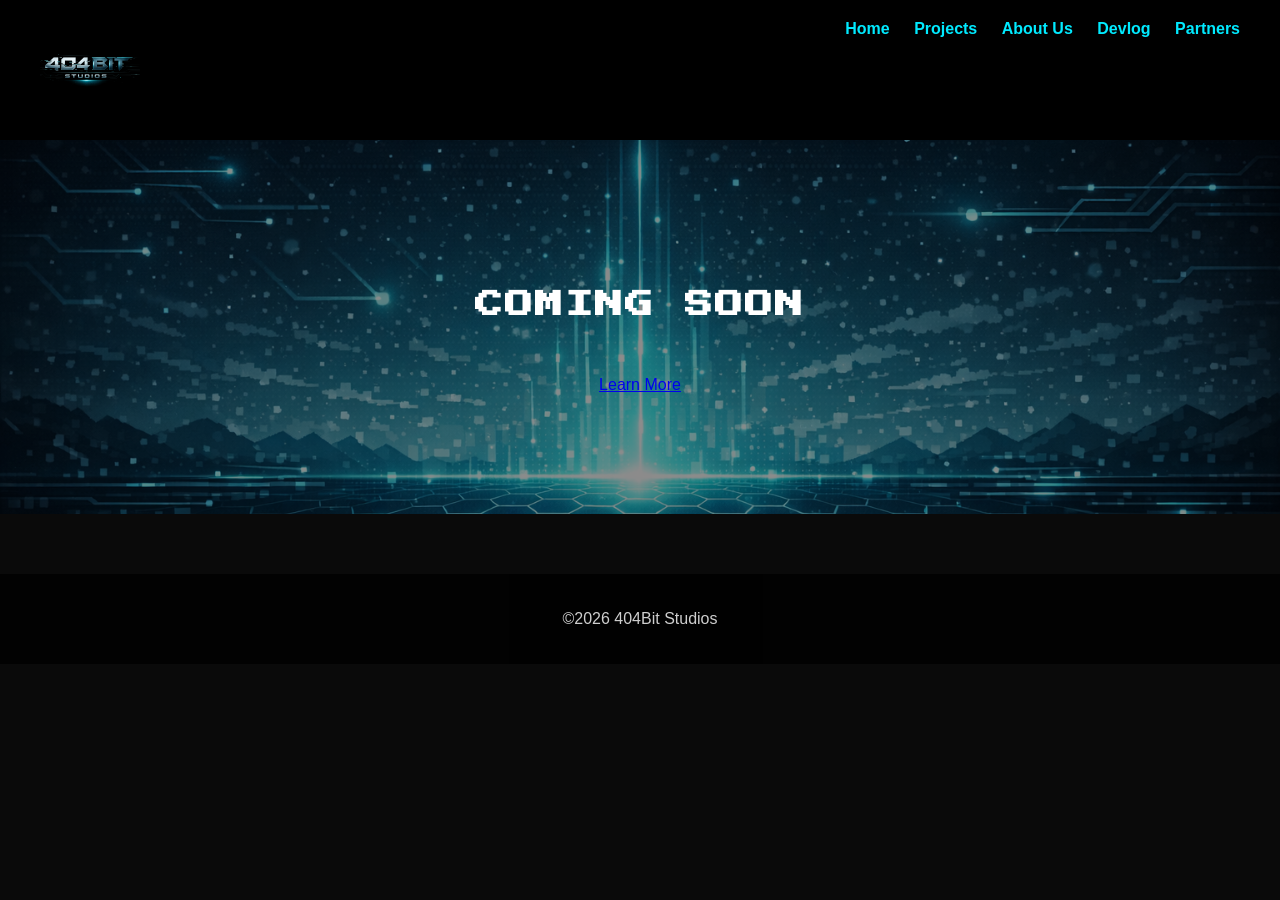
==== aboutus.html @ d3d4b41a "Add files via upload" ====
<!DOCTYPE html>
<html lang="en">
<head>
    <meta charset="UTF-8" />
    <meta name="viewport" content="width=device-width, initial-scale=1.0" />
    <title>404Bit Studios</title>
    <link rel="stylesheet" href="styles.css" />
    <link href="https://fonts.googleapis.com/css2?family=Press+Start+2P&display=swap" rel="stylesheet">

</head>

<body>

    <!--HEADER-->
    <header>
        <div class="logo">
            <img src="logo.png" alt="404Bit Studios Logo" />
        </div>
        <nav>
            <a href="index.html">Home</a>
            <a href="projects.html">Projects</a>
            <a href="aboutus.html">About Us</a>
            <a href="devlog.html">Devlog</a>
            <a href="partners.html">Partners</a>
        </nav>
    </header>
   <section class="hero">
       <h1>COMING SOON</h1>
       <p> </p>
       <a href="#">Learn More</a>
   </section>
   <footer>
       <p>©2026 404Bit Studios </p>
   </footer>
---- styles.css ----
body {
    font-family: Arial, sans-serif;
    background: #0a0a0a;
    margin: 0;
    color: #ffffff;
}

header {
    display: flex;
    justify-content: space-between;
    align-content: center;
    padding: 20px 40px;
    background: #000000;
    backdrop-filter: none;
    position: sticky;
    top: 0;
}

    header .logo {
        font-size: 22px;
        font-weight: bold;
        letter-spacing: 1px;
    }

    header nav a {
        color: #00eaff;
        text-decoration: none;
        margin-left: 20px;
        font-weight: bold;
    }

.logo img {
    height: 100px;
    width: auto;
    display: block;
}

.hero {
    position: relative;
    text-align: center;
    padding: 120px 20px;
    background: url('sitebackground.png') no-repeat center center/cover;
}

    .hero::before {
        content: '';
        position: absolute;
        inset: 0;
        background: rgba(0, 0, 0, 0.45);
        z-index: 1;
    }

    .hero > * {
        position: relative;
        z-index: 1;
    }

    .hero h1 {
        font-family: 'Press Start 2P', cursive;
        font-size: 28px;
        line-height: 1.6;
        letter-spacing: 2px;
    }

    .hero p {
        font-size: 48px;
        opacity: 0.8;
    }

.btn {
    display: inline-block;
    padding: 12px 28px;
    border: 2px solid #00eaff; /* cyan border */
    color: #00eaff; /* cyan text */
    background: transparent; /* transparent background */
    text-decoration: none;
    font-weight: bold;
    border-radius: 6px;
    margin-top: 25px;
    transition: 0.3s ease;
    font-family: 'Press Start 2P', cursive;
}

    .btn:hover {
        background: #00eaff; /* cyan fill */
        color: #000; /* black text */
    }


.cta {
    display: inline-block;
    padding: 12px 28px;
    background: #000000;
    color: #000;
    text-decoration: none;
    font-weight: bold;
    border-radius: 6px;
    margin-top: 25px;
}

.mission {
    padding: 80px 20px;
    text-align: center;
    background: #000;
}

    .mission h2 {
        font-family: 'Press Start 2P', cursive;
        font-size: 32px;
        margin-bottom: 10px;
    }

    .mission p {
        font-size: 18px;
        opacity: 0.8;
    }

.partners {
    text-align: center;
    padding: 80px 20px;
    background: #000;
}

.partners {
    padding: 60px 20px;
    background: #000;
    text-align: center;
}

    .partners h2 {
        font-family: 'Press Start 2P', cursive;
        font-size: 24px;
        margin-bottom: 40px;
        color: #00eaff;
    }

/* Side-by-side layout */
.partner-row {
    display: flex;
    align-items: center;
    justify-content: center;
    gap: 40px;
    max-width: 900px;
    margin: 0 auto;
    text-align: left;
}

/* Logo on the left */
.partner-logo {
    width: 80px; /* adjust size */
    flex-shrink: 0;
}

/* Text on the right */
.partner-info h3 {
    font-family: 'Press Start 2P', cursive;
    font-size: 16px;
    margin-bottom: 10px;
    color: #00eaff;
}

.partner-info p {
    font-size: 14px;
    margin-bottom: 15px;
    color: #ccc;
}

/* Button */
.partner-btn {
    display: inline-block;
    padding: 10px 20px;
    background: #00eaff;
    color: #000;
    text-decoration: none;
    font-family: 'Press Start 2P', cursive;
    border-radius: 6px;
}

footer {
    text-align: center;
    padding: 20px;
    background: #000000;
    margin-top: 60px;
    opacity: 0.8;
}

.projects-hero {
    text-align: center;
    padding: 100px 20px;
    background: url('sitebackground.png') no-repeat center center/cover;
}

    .projects-hero h1 {
        font-family: 'Press Start 2P', cursive;
        font-size: 28px;
        color: #00eaff;
    }

    .projects-hero p {
        font-size: 18px;
        opacity: 0.8;
    }

.projects-list {
    display: grid;
    max-width: 1000px;
    margin: 60px auto;
    gap: 40px;
    padding: 0 20px;
}

.project-card {
    background: #0a0a0a;
    padding: 30px;
    border-radius: 10px;
    border: 2px solid #00eaff;
    box-shadow: 0 0 12px #00eaff23;
}

.project-card h2 {
    font-family: 'Press Start 2P', cursive;
    font-size: 20px;
    color: #00eaff;
    margin-bottom: 15px;
}

.project-card p {
    color: #ccc;
    margin-bottom: 20px;
}

.project-btn {
    display: inline-block;
    padding: 10px 20px;
    border: 2px solid #00eaff;
    color: #00eaff;
    text-decoration: none;
    border-radius: 6px;
    transition: 0.3s;
    font-family: 'Press Start 2P', cursive;
}

    .project-btn:hover {
        background: #00eaff;
        color: #000;
    }
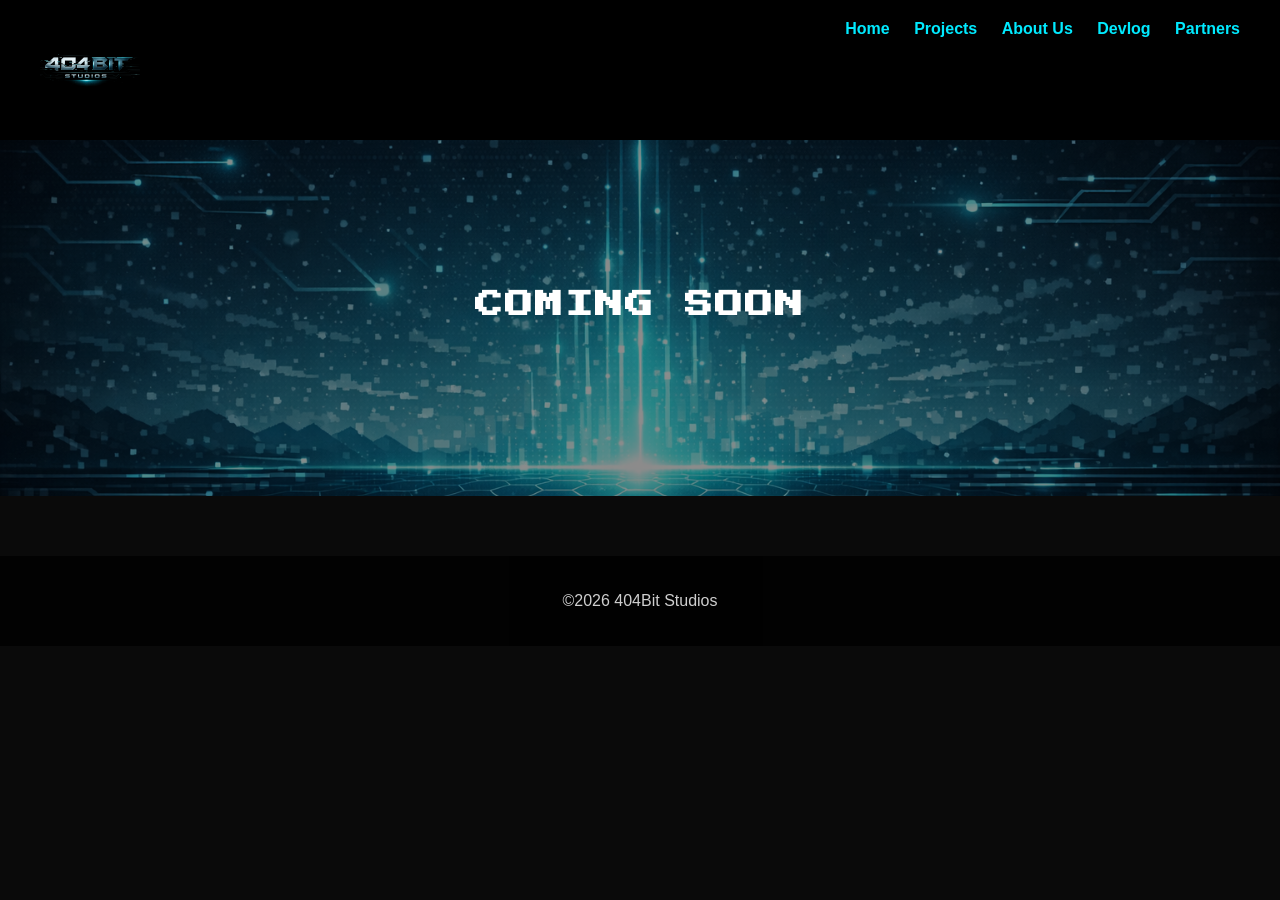
==== commit 3e0ada96: "Fix HTML structure and add missing footer tag" ====
--- a/aboutus.html
+++ b/aboutus.html
@@ -27,8 +27,8 @@
    <section class="hero">
        <h1>COMING SOON</h1>
        <p> </p>
-       <a href="#">Learn More</a>
+       <a> </a>
    </section>
    <footer>
        <p>©2026 404Bit Studios </p>
-   </footer>+   </footer>
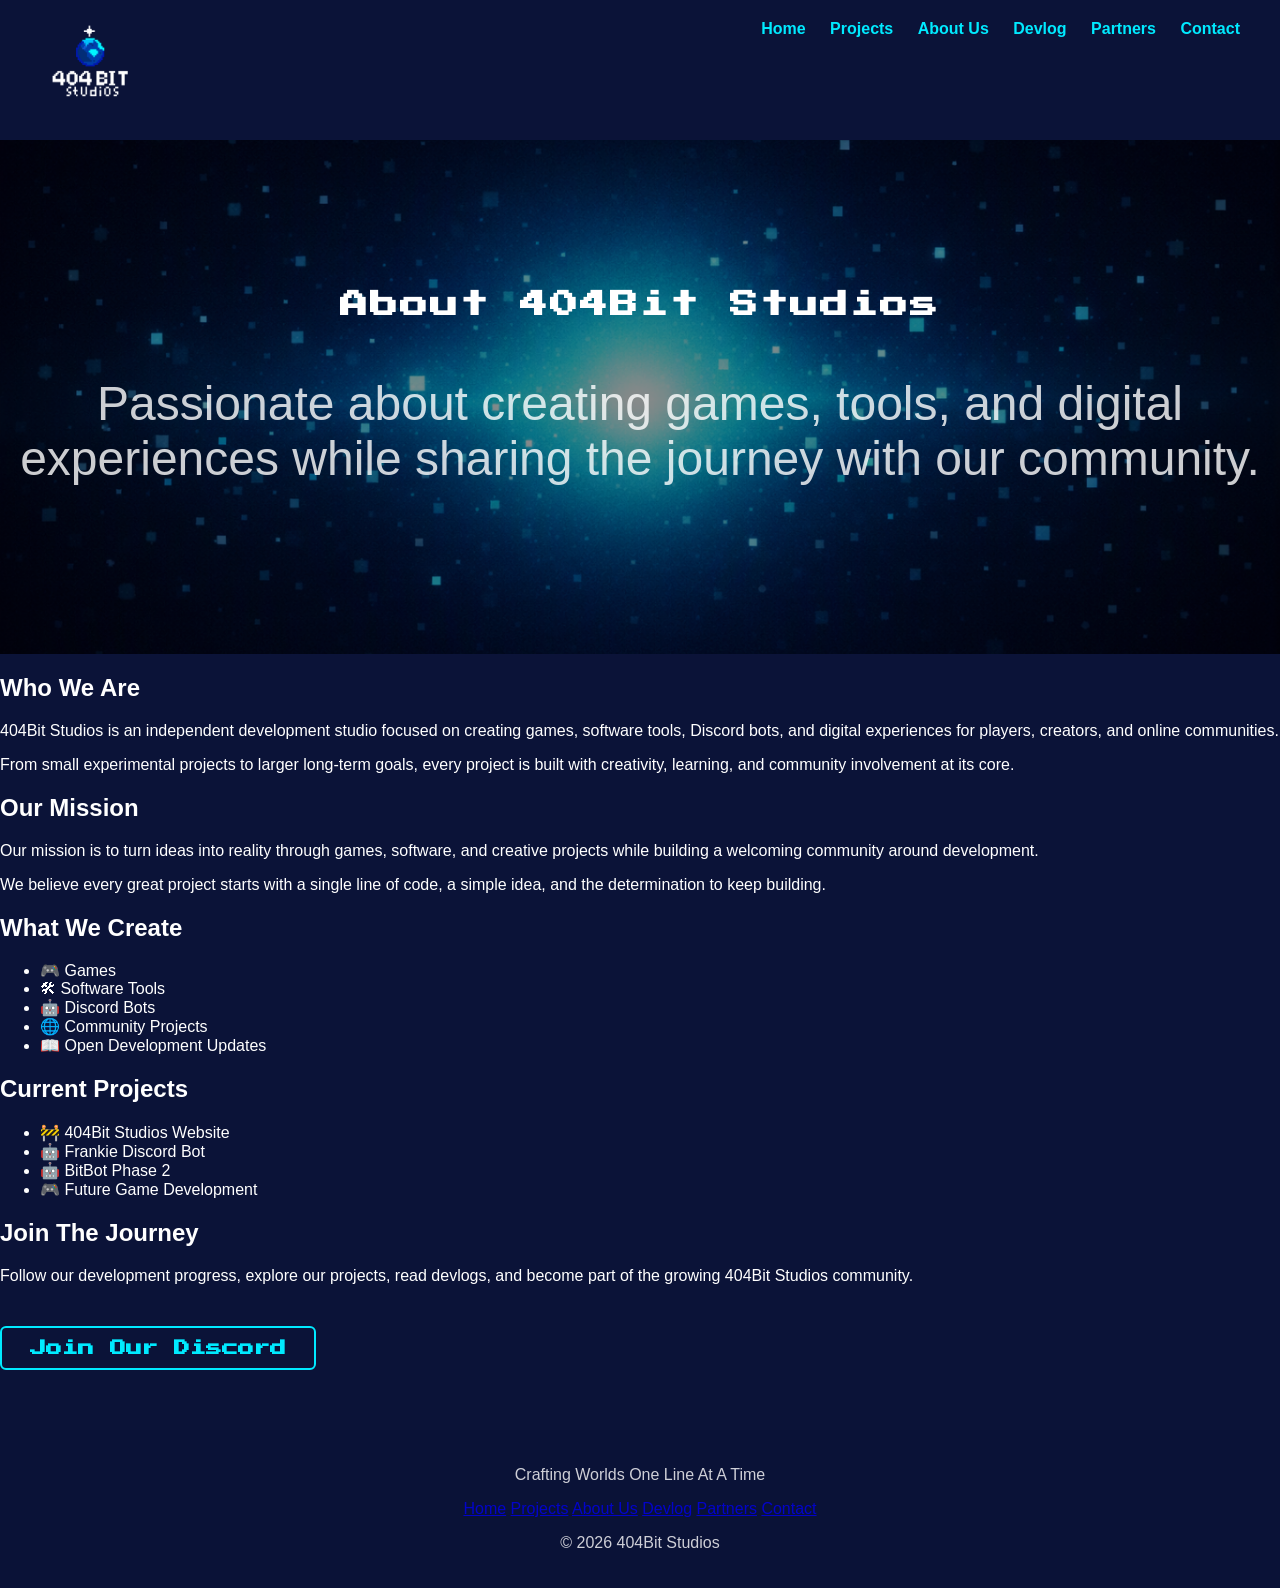
==== commit a1446527: "Revamp About Us page with detailed sections Updated the About Us page to include detailed informatio" ====
--- a/aboutus.html
+++ b/aboutus.html
@@ -1,34 +1,167 @@
 <!DOCTYPE html>
 <html lang="en">
+
 <head>
-    <meta charset="UTF-8" />
-    <meta name="viewport" content="width=device-width, initial-scale=1.0" />
-    <title>404Bit Studios</title>
-    <link rel="stylesheet" href="styles.css" />
+    <meta charset="UTF-8">
+    <meta name="viewport" content="width=device-width, initial-scale=1.0">
+    <title>About Us | 404Bit Studios</title>
+
+    <link rel="stylesheet" href="styles.css">
     <link href="https://fonts.googleapis.com/css2?family=Press+Start+2P&display=swap" rel="stylesheet">
-
+    <link rel="icon" type="image/png" href="favicon.png">
 </head>
 
 <body>
 
-    <!--HEADER-->
+    <!-- HEADER -->
     <header>
         <div class="logo">
-            <img src="logo.png" alt="404Bit Studios Logo" />
+            <img src="logo.png" alt="404Bit Studios Logo">
         </div>
+
         <nav>
             <a href="index.html">Home</a>
             <a href="projects.html">Projects</a>
             <a href="aboutus.html">About Us</a>
             <a href="devlog.html">Devlog</a>
             <a href="partners.html">Partners</a>
+            <a href="contact.html">Contact</a>
         </nav>
     </header>
-   <section class="hero">
-       <h1>COMING SOON</h1>
-       <p> </p>
-       <a> </a>
-   </section>
-   <footer>
-       <p>©2026 404Bit Studios </p>
-   </footer>
+
+    <!-- HERO -->
+    <section class="hero">
+        <h1>About 404Bit Studios</h1>
+
+        <p>
+            Passionate about creating games, tools, and digital experiences
+            while sharing the journey with our community.
+        </p>
+    </section>
+
+    <!-- WHO WE ARE -->
+    <section class="about-section">
+
+        <div class="about-card">
+
+            <h2>Who We Are</h2>
+
+            <p>
+                404Bit Studios is an independent development studio focused on
+                creating games, software tools, Discord bots, and digital
+                experiences for players, creators, and online communities.
+            </p>
+
+            <p>
+                From small experimental projects to larger long-term goals,
+                every project is built with creativity, learning, and community
+                involvement at its core.
+            </p>
+
+        </div>
+
+    </section>
+
+    <!-- OUR MISSION -->
+    <section class="about-section">
+
+        <div class="about-card">
+
+            <h2>Our Mission</h2>
+
+            <p>
+                Our mission is to turn ideas into reality through games,
+                software, and creative projects while building a welcoming
+                community around development.
+            </p>
+
+            <p>
+                We believe every great project starts with a single line of
+                code, a simple idea, and the determination to keep building.
+            </p>
+
+        </div>
+
+    </section>
+
+    <!-- WHAT WE CREATE -->
+    <section class="about-section">
+
+        <div class="about-card">
+
+            <h2>What We Create</h2>
+
+            <ul>
+                <li>🎮 Games</li>
+                <li>🛠 Software Tools</li>
+                <li>🤖 Discord Bots</li>
+                <li>🌐 Community Projects</li>
+                <li>📖 Open Development Updates</li>
+            </ul>
+
+        </div>
+
+    </section>
+
+    <!-- CURRENT PROJECTS -->
+    <section class="about-section">
+
+        <div class="about-card">
+
+            <h2>Current Projects</h2>
+
+            <ul>
+                <li>🚧 404Bit Studios Website</li>
+                <li>🤖 Frankie Discord Bot</li>
+                <li>🤖 BitBot Phase 2</li>
+                <li>🎮 Future Game Development</li>
+            </ul>
+
+        </div>
+
+    </section>
+
+    <!-- COMMUNITY -->
+    <section class="about-section">
+
+        <div class="about-card">
+
+            <h2>Join The Journey</h2>
+
+            <p>
+                Follow our development progress, explore our projects,
+                read devlogs, and become part of the growing 404Bit Studios
+                community.
+            </p>
+
+            <a href="https://discord.gg/PRMEaa5HGv"
+               target="_blank"
+               class="btn">
+                Join Our Discord
+            </a>
+
+        </div>
+
+    </section>
+
+    <!-- FOOTER -->
+    <footer>
+
+        <p>Crafting Worlds One Line At A Time</p>
+
+        <div class="footer-links">
+            <a href="index.html">Home</a>
+            <a href="projects.html">Projects</a>
+            <a href="aboutus.html">About Us</a>
+            <a href="devlog.html">Devlog</a>
+            <a href="partners.html">Partners</a>
+            <a href="contact.html">Contact</a>
+        </div>
+
+        <p>© 2026 404Bit Studios</p>
+
+    </footer>
+
+</body>
+
+</html>
--- a/styles.css
+++ b/styles.css
@@ -1,8 +1,23 @@
+:root {
+    --bg-main: #0B1338;
+    --bg-secondary: #0B1338;
+    --bg-header: #0B1338;
+
+    --accent-cyan: #00eaff;
+
+    --text-main: #ffffff;
+    --text-secondary: #b3b3c9;
+}
+
+
+
+
+
 body {
     font-family: Arial, sans-serif;
-    background: #0a0a0a;
+    background: var(--bg-main);
     margin: 0;
-    color: #ffffff;
+    color: var(--text-main);
 }
 
 header {
@@ -10,24 +25,23 @@
     justify-content: space-between;
     align-content: center;
     padding: 20px 40px;
-    background: #000000;
-    backdrop-filter: none;
+    background: var(--bg-header);
     position: sticky;
     top: 0;
 }
 
-    header .logo {
-        font-size: 22px;
-        font-weight: bold;
-        letter-spacing: 1px;
-    }
+header .logo {
+    font-size: 22px;
+    font-weight: bold;
+    letter-spacing: 1px;
+}
 
-    header nav a {
-        color: #00eaff;
-        text-decoration: none;
-        margin-left: 20px;
-        font-weight: bold;
-    }
+header nav a {
+    color: var(--accent-cyan);
+    text-decoration: none;
+    margin-left: 20px;
+    font-weight: bold;
+}
 
 .logo img {
     height: 100px;
@@ -42,37 +56,37 @@
     background: url('sitebackground.png') no-repeat center center/cover;
 }
 
-    .hero::before {
-        content: '';
-        position: absolute;
-        inset: 0;
-        background: rgba(0, 0, 0, 0.45);
-        z-index: 1;
-    }
+.hero::before {
+    content: '';
+    position: absolute;
+    inset: 0;
+    background: rgba(0, 0, 0, 0.45);
+    z-index: 1;
+}
 
-    .hero > * {
-        position: relative;
-        z-index: 1;
-    }
+.hero > * {
+    position: relative;
+    z-index: 1;
+}
 
-    .hero h1 {
-        font-family: 'Press Start 2P', cursive;
-        font-size: 28px;
-        line-height: 1.6;
-        letter-spacing: 2px;
-    }
+.hero h1 {
+    font-family: 'Press Start 2P', cursive;
+    font-size: 28px;
+    line-height: 1.6;
+    letter-spacing: 2px;
+}
 
-    .hero p {
-        font-size: 48px;
-        opacity: 0.8;
-    }
+.hero p {
+    font-size: 48px;
+    opacity: 0.8;
+}
 
 .btn {
     display: inline-block;
     padding: 12px 28px;
-    border: 2px solid #00eaff; /* cyan border */
-    color: #00eaff; /* cyan text */
-    background: transparent; /* transparent background */
+    border: 2px solid var(--accent-cyan);
+    color: var(--accent-cyan);
+    background: transparent;
     text-decoration: none;
     font-weight: bold;
     border-radius: 6px;
@@ -81,166 +95,65 @@
     font-family: 'Press Start 2P', cursive;
 }
 
-    .btn:hover {
-        background: #00eaff; /* cyan fill */
-        color: #000; /* black text */
-    }
-
-
-.cta {
-    display: inline-block;
-    padding: 12px 28px;
-    background: #000000;
+.btn:hover {
+    background: var(--accent-cyan);
     color: #000;
-    text-decoration: none;
-    font-weight: bold;
-    border-radius: 6px;
-    margin-top: 25px;
 }
 
 .mission {
     padding: 80px 20px;
     text-align: center;
-    background: #000;
+    background: var(--bg-main);
 }
 
-    .mission h2 {
-        font-family: 'Press Start 2P', cursive;
-        font-size: 32px;
-        margin-bottom: 10px;
-    }
-
-    .mission p {
-        font-size: 18px;
-        opacity: 0.8;
-    }
-
-.partners {
-    text-align: center;
-    padding: 80px 20px;
-    background: #000;
+.mission h2 {
+    font-family: 'Press Start 2P', cursive;
+    font-size: 32px;
+    margin-bottom: 10px;
 }
 
-.partners {
-    padding: 60px 20px;
-    background: #000;
-    text-align: center;
+.mission p {
+    font-size: 18px;
+    opacity: 0.8;
 }
 
-    .partners h2 {
-        font-family: 'Press Start 2P', cursive;
-        font-size: 24px;
-        margin-bottom: 40px;
-        color: #00eaff;
-    }
-
-/* Side-by-side layout */
-.partner-row {
-    display: flex;
-    align-items: center;
-    justify-content: center;
-    gap: 40px;
-    max-width: 900px;
-    margin: 0 auto;
-    text-align: left;
+.project-card,
+.partners-card,
+.tools-card,
+.discord-card {
+    background: var(--bg-secondary);
+    padding: 30px;
+    border-radius: 10px;
+    border: 2px solid var(--accent-cyan);
+    box-shadow: 0 0 12px #00eaff23;
 }
 
-/* Logo on the left */
-.partner-logo {
-    width: 80px; /* adjust size */
-    flex-shrink: 0;
+.project-card h2,
+.partners-card h2,
+.tools-card h2,
+.discord-card h2 {
+    font-family: 'Press Start 2P', cursive;
+    font-size: 20px;
+    color: var(--accent-cyan);
+    margin-bottom: 15px;
 }
 
-/* Text on the right */
-.partner-info h3 {
-    font-family: 'Press Start 2P', cursive;
-    font-size: 16px;
-    margin-bottom: 10px;
-    color: #00eaff;
+.project-card p,
+.partners-card p,
+.tools-card p {
+    color: var(--text-secondary);
+    margin-bottom: 20px;
 }
 
-.partner-info p {
-    font-size: 14px;
-    margin-bottom: 15px;
-    color: #ccc;
-}
-
-/* Button */
-.partner-btn {
-    display: inline-block;
-    padding: 10px 20px;
-    background: #00eaff;
-    color: #000;
-    text-decoration: none;
-    font-family: 'Press Start 2P', cursive;
-    border-radius: 6px;
+.discord-card p {
+    color: var(--text-main);
 }
 
 footer {
     text-align: center;
     padding: 20px;
-    background: #000000;
+    background: var(--bg-header);
     margin-top: 60px;
     opacity: 0.8;
 }
 
-.projects-hero {
-    text-align: center;
-    padding: 100px 20px;
-    background: url('sitebackground.png') no-repeat center center/cover;
-}
-
-    .projects-hero h1 {
-        font-family: 'Press Start 2P', cursive;
-        font-size: 28px;
-        color: #00eaff;
-    }
-
-    .projects-hero p {
-        font-size: 18px;
-        opacity: 0.8;
-    }
-
-.projects-list {
-    display: grid;
-    max-width: 1000px;
-    margin: 60px auto;
-    gap: 40px;
-    padding: 0 20px;
-}
-
-.project-card {
-    background: #0a0a0a;
-    padding: 30px;
-    border-radius: 10px;
-    border: 2px solid #00eaff;
-    box-shadow: 0 0 12px #00eaff23;
-}
-
-.project-card h2 {
-    font-family: 'Press Start 2P', cursive;
-    font-size: 20px;
-    color: #00eaff;
-    margin-bottom: 15px;
-}
-
-.project-card p {
-    color: #ccc;
-    margin-bottom: 20px;
-}
-
-.project-btn {
-    display: inline-block;
-    padding: 10px 20px;
-    border: 2px solid #00eaff;
-    color: #00eaff;
-    text-decoration: none;
-    border-radius: 6px;
-    transition: 0.3s;
-    font-family: 'Press Start 2P', cursive;
-}
-
-    .project-btn:hover {
-        background: #00eaff;
-        color: #000;
-    }
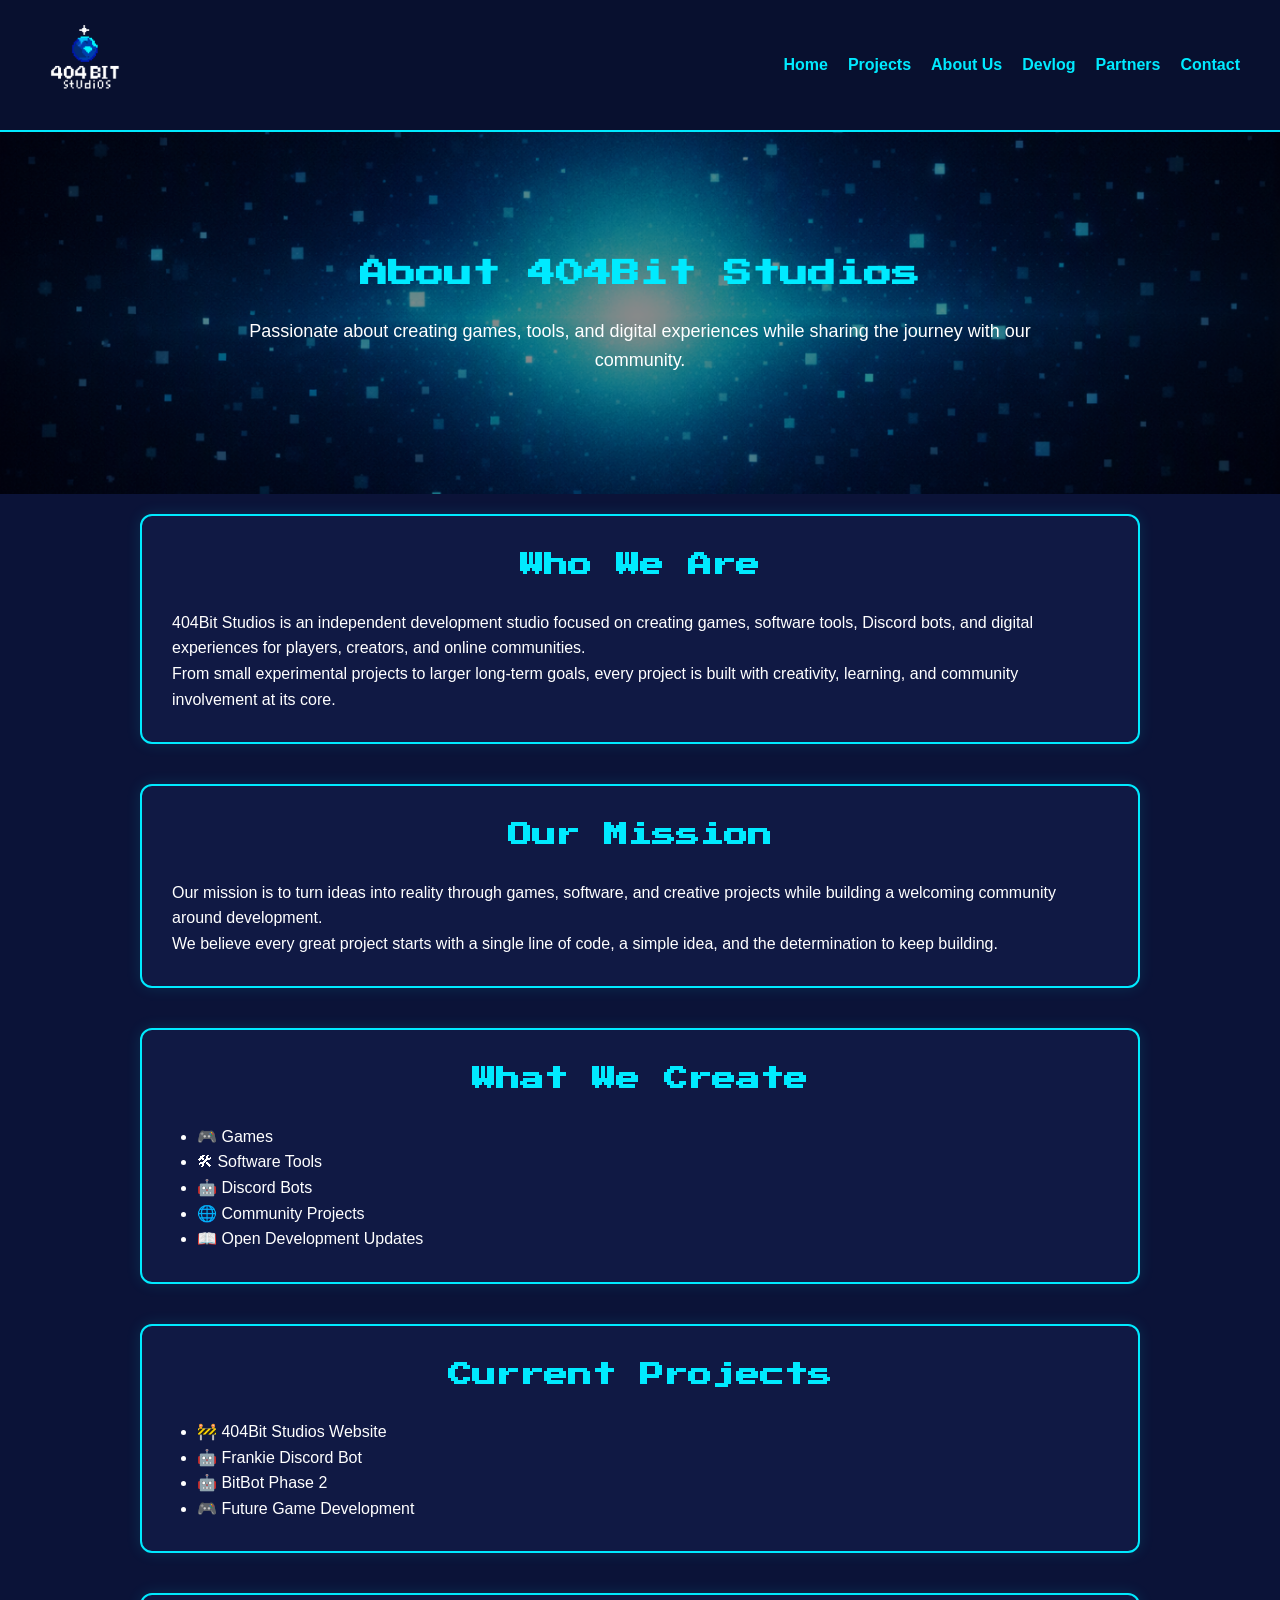
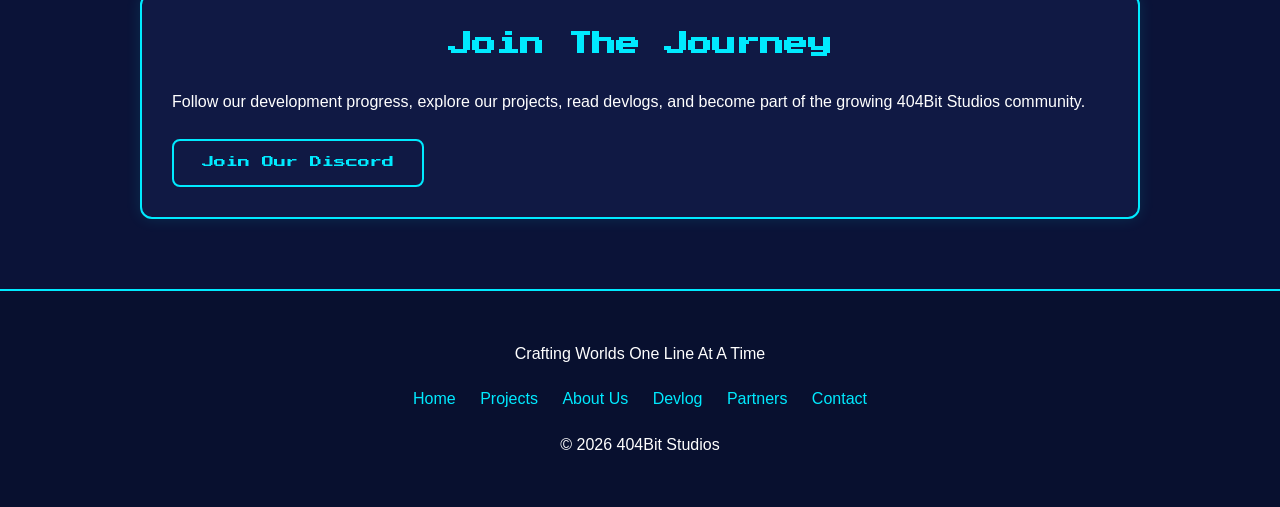
==== commit 72cf6786: "Fix HTML formatting issues in aboutus.html" ====
--- a/aboutus.html
+++ b/aboutus.html
@@ -20,7 +20,7 @@
         </div>
 
         <nav>
-            <a href="index.html">Home</a>
+            <a href="/">Home</a>
             <a href="projects.html">Projects</a>
             <a href="aboutus.html">About Us</a>
             <a href="devlog.html">Devlog</a>
--- a/styles.css
+++ b/styles.css
@@ -1,159 +1,501 @@
 :root {
     --bg-main: #0B1338;
-    --bg-secondary: #0B1338;
-    --bg-header: #0B1338;
+    --bg-secondary: #101944;
+    --bg-header: #08102f;
 
     --accent-cyan: #00eaff;
 
     --text-main: #ffffff;
     --text-secondary: #b3b3c9;
-}
-
-
-
-
+    --accent-cyan: #00eaff;
+    --accent-purple: #8B5CF6;
+    
+}
+
+/* ========================= */
+/* GLOBAL */
+/* ========================= */
+
+* {
+    margin: 0;
+    padding: 0;
+    box-sizing: border-box;
+}
 
 body {
     font-family: Arial, sans-serif;
     background: var(--bg-main);
-    margin: 0;
     color: var(--text-main);
-}
+    line-height: 1.6;
+}
+
+h1,
+h2,
+h3 {
+    font-family: 'Press Start 2P', cursive;
+}
+
+a {
+    text-decoration: none;
+}
+
+section {
+    padding: 70px 20px;
+}
+
+section h2 {
+    color: var(--accent-cyan);
+    text-align: center;
+    margin-bottom: 25px;
+}
+
+/* ========================= */
+/* HEADER */
+/* ========================= */
 
 header {
     display: flex;
     justify-content: space-between;
-    align-content: center;
+    align-items: center;
+
     padding: 20px 40px;
+
     background: var(--bg-header);
+    border-bottom: 2px solid var(--accent-cyan);
+
     position: sticky;
     top: 0;
-}
-
-header .logo {
-    font-size: 22px;
-    font-weight: bold;
-    letter-spacing: 1px;
-}
-
-header nav a {
-    color: var(--accent-cyan);
-    text-decoration: none;
-    margin-left: 20px;
-    font-weight: bold;
+    z-index: 1000;
 }
 
 .logo img {
-    height: 100px;
+    height: 90px;
     width: auto;
     display: block;
 }
 
+nav {
+    display: flex;
+    flex-wrap: wrap;
+    align-items: center;
+}
+
+nav a {
+    color: var(--accent-cyan);
+    font-weight: bold;
+    margin-left: 20px;
+    transition: .3s ease;
+}
+
+nav a:hover {
+    color: white;
+}
+
+/* ========================= */
+/* HERO */
+/* ========================= */
+
 .hero {
     position: relative;
-    text-align: center;
+
+    text-align: center;
+
     padding: 120px 20px;
-    background: url('sitebackground.png') no-repeat center center/cover;
+
+    background: url("sitebackground.png") center center / cover no-repeat;
 }
 
 .hero::before {
-    content: '';
+    content: "";
     position: absolute;
     inset: 0;
-    background: rgba(0, 0, 0, 0.45);
-    z-index: 1;
-}
-
-.hero > * {
+    background: rgba(0, 0, 0, .45);
+}
+
+.hero>* {
     position: relative;
-    z-index: 1;
+    z-index: 2;
 }
 
 .hero h1 {
-    font-family: 'Press Start 2P', cursive;
+    color: var(--accent-cyan);
     font-size: 28px;
     line-height: 1.6;
-    letter-spacing: 2px;
+    margin-bottom: 20px;
 }
 
 .hero p {
-    font-size: 48px;
-    opacity: 0.8;
+    max-width: 800px;
+    margin: auto;
+    font-size: 18px;
+}
+
+/* ========================= */
+/* BUTTONS */
+/* ========================= */
+
+.btn,
+.discord-btn {
+    display: inline-block;
+
+    margin-top: 25px;
+    padding: 12px 28px;
+
+    border-radius: 8px;
+
+    font-family: 'Press Start 2P', cursive;
+    font-size: 12px;
+
+    transition: .3s ease;
 }
 
 .btn {
-    display: inline-block;
-    padding: 12px 28px;
     border: 2px solid var(--accent-cyan);
     color: var(--accent-cyan);
     background: transparent;
-    text-decoration: none;
-    font-weight: bold;
-    border-radius: 6px;
-    margin-top: 25px;
-    transition: 0.3s ease;
-    font-family: 'Press Start 2P', cursive;
 }
 
 .btn:hover {
     background: var(--accent-cyan);
-    color: #000;
-}
-
-.mission {
-    padding: 80px 20px;
-    text-align: center;
-    background: var(--bg-main);
-}
-
-.mission h2 {
-    font-family: 'Press Start 2P', cursive;
-    font-size: 32px;
+    color: black;
+}
+
+.discord-btn {
+    background: #5865F2;
+    color: white;
+}
+
+.discord-btn:hover {
+    background: #4752c4;
+    transform: translateY(-2px);
+}
+
+/* ========================= */
+/* CENTERED SECTIONS */
+/* ========================= */
+
+.mission,
+.featured-projects,
+.status-section,
+.partner-highlight,
+.discord-card,
+.partners-intro,
+.devlog-intro {
+    max-width: 1200px;
+    margin: auto;
+    text-align: center;
+}
+
+.mission p,
+.partners-intro p,
+.devlog-intro p {
+    color: var(--text-secondary);
+}
+
+/* ========================= */
+/* CARD SYSTEM */
+/* ========================= */
+
+.project-card,
+.devlog-card,
+.partner-card,
+.about-card,
+.contact-card,
+.partner-box,
+.status-card {
+    background: var(--bg-secondary);
+
+    border: 2px solid var(--accent-cyan);
+    border-radius: 12px;
+
+    padding: 30px;
+
+    box-shadow: 0 0 15px rgba(0, 234, 255, .12);
+}
+
+/* ========================= */
+/* PROJECTS */
+/* ========================= */
+
+.project-grid {
+    display: flex;
+    justify-content: center;
+    flex-wrap: wrap;
+
+    gap: 30px;
+    margin-top: 30px;
+}
+
+.project-card {
+    width: 400px;
+}
+
+.project-card h3 {
+    color: var(--accent-cyan);
+    margin-bottom: 15px;
+}
+
+.project-card p {
+    color: var(--text-secondary);
+}
+
+/* ========================= */
+/* STATUS */
+/* ========================= */
+
+.status-grid {
+    display: flex;
+    justify-content: center;
+    flex-wrap: wrap;
+
+    gap: 30px;
+    margin-top: 30px;
+}
+
+.status-card {
+    width: 250px;
+    text-align: center;
+}
+
+/* ========================= */
+/* DEVLOG */
+/* ========================= */
+
+.devlog-entry {
+    padding: 20px;
+}
+
+.devlog-card {
+    max-width: 1000px;
+    margin: auto;
+}
+
+.devlog-date {
+    display: inline-block;
+    margin-bottom: 20px;
+
+    color: var(--accent-cyan);
+    font-weight: bold;
+}
+
+.devlog-card h3 {
+    color: var(--accent-cyan);
+    margin-top: 20px;
     margin-bottom: 10px;
 }
 
-.mission p {
-    font-size: 18px;
-    opacity: 0.8;
-}
-
-.project-card,
-.partners-card,
-.tools-card,
-.discord-card {
+.devlog-card ul {
+    padding-left: 25px;
+}
+
+.devlog-card li {
+    margin-bottom: 8px;
+}
+
+/* ========================= */
+/* ABOUT */
+/* ========================= */
+
+.about-section {
+    padding-top: 20px;
+    padding-bottom: 20px;
+}
+
+.about-card {
+    max-width: 1000px;
+    margin: auto;
+}
+
+.about-card ul {
+    padding-left: 25px;
+}
+
+/* ========================= */
+/* PARTNERS */
+/* ========================= */
+
+.partner-card,
+.partner-box {
+    max-width: 1000px;
+    margin: auto;
+    text-align: center;
+}
+
+.partner-card img {
+    width: 100%;
+    max-width: 250px;
+    margin-bottom: 20px;
+}
+
+/* ========================= */
+/* CONTACT */
+/* ========================= */
+
+.contact-card {
+    max-width: 900px;
+    margin: auto;
+}
+
+.contact-card form {
+    display: flex;
+    flex-direction: column;
+    margin-top: 20px;
+}
+
+.contact-card label {
+    margin-top: 10px;
+    margin-bottom: 5px;
+}
+
+.contact-card input,
+.contact-card textarea {
+    background: #0b1338;
+    color: white;
+
+    border: 1px solid var(--accent-cyan);
+    border-radius: 8px;
+
+    padding: 12px;
+}
+
+.contact-card textarea {
+    resize: vertical;
+}
+
+.contact-card input:focus,
+.contact-card textarea:focus {
+    outline: none;
+    border-color: white;
+}
+
+/* ========================= */
+/* FOOTER */
+/* ========================= */
+
+footer {
+    text-align: center;
+
+    padding: 40px 20px;
+
+    background: var(--bg-header);
+
+    border-top: 2px solid var(--accent-cyan);
+
+    margin-top: 50px;
+}
+
+footer p {
+    margin: 10px 0;
+}
+
+.footer-links {
+    margin: 20px 0;
+}
+
+.footer-links a {
+    color: var(--accent-cyan);
+    margin: 0 10px;
+}
+
+.footer-links a:hover {
+    color: white;
+}
+/* ========================= */
+/* PODCAST */
+/* ========================= */
+
+.podcast-section {
+    width: 100%;
+    display: flex;
+    justify-content: center;
+    align-items: center;
+    margin: 60px 0;
+}
+
+.podcast-highlight {
+    max-width: 1000px;
+    margin: 60px auto;
+
     background: var(--bg-secondary);
-    padding: 30px;
-    border-radius: 10px;
-    border: 2px solid var(--accent-cyan);
-    box-shadow: 0 0 12px #00eaff23;
-}
-
-.project-card h2,
-.partners-card h2,
-.tools-card h2,
-.discord-card h2 {
-    font-family: 'Press Start 2P', cursive;
-    font-size: 20px;
-    color: var(--accent-cyan);
-    margin-bottom: 15px;
-}
-
-.project-card p,
-.partners-card p,
-.tools-card p {
+
+    border: 2px solid var(--accent-purple);
+    border-radius: 12px;
+
+    padding: 40px;
+
+    box-shadow: 0 0 15px rgba(139,92,246,.25);
+
+    text-align: center;
+}
+
+.podcast-highlight h2 {
+    color: var(--accent-purple);
+    margin-bottom: 20px;
+}
+
+.podcast-highlight p {
     color: var(--text-secondary);
     margin-bottom: 20px;
 }
 
-.discord-card p {
-    color: var(--text-main);
-}
-
-footer {
-    text-align: center;
-    padding: 20px;
-    background: var(--bg-header);
-    margin-top: 60px;
-    opacity: 0.8;
-}
-
+/* Discord now matches site cards */
+
+.discord-card {
+    max-width: 1000px;
+    margin: 60px auto;
+
+    background: var(--bg-secondary);
+
+    border: 2px solid var(--accent-cyan);
+    border-radius: 12px;
+
+    padding: 40px;
+
+    box-shadow: 0 0 15px rgba(0, 234, 255, .12);
+
+    text-align: center;
+}
+
+/* ========================= */
+/* MOBILE */
+/* ========================= */
+
+@media (max-width: 768px) {
+
+    header {
+        flex-direction: column;
+        text-align: center;
+    }
+
+    nav {
+        justify-content: center;
+        margin-top: 15px;
+    }
+
+    nav a {
+        margin: 10px;
+    }
+
+    .logo img {
+        height: 70px;
+    }
+
+    .hero h1 {
+        font-size: 18px;
+    }
+
+    .hero p {
+        font-size: 16px;
+    }
+
+    .project-grid,
+    .status-grid {
+        flex-direction: column;
+        align-items: center;
+    }
+
+    .project-card,
+    .status-card {
+        width: 100%;
+        max-width: 500px;
+    }
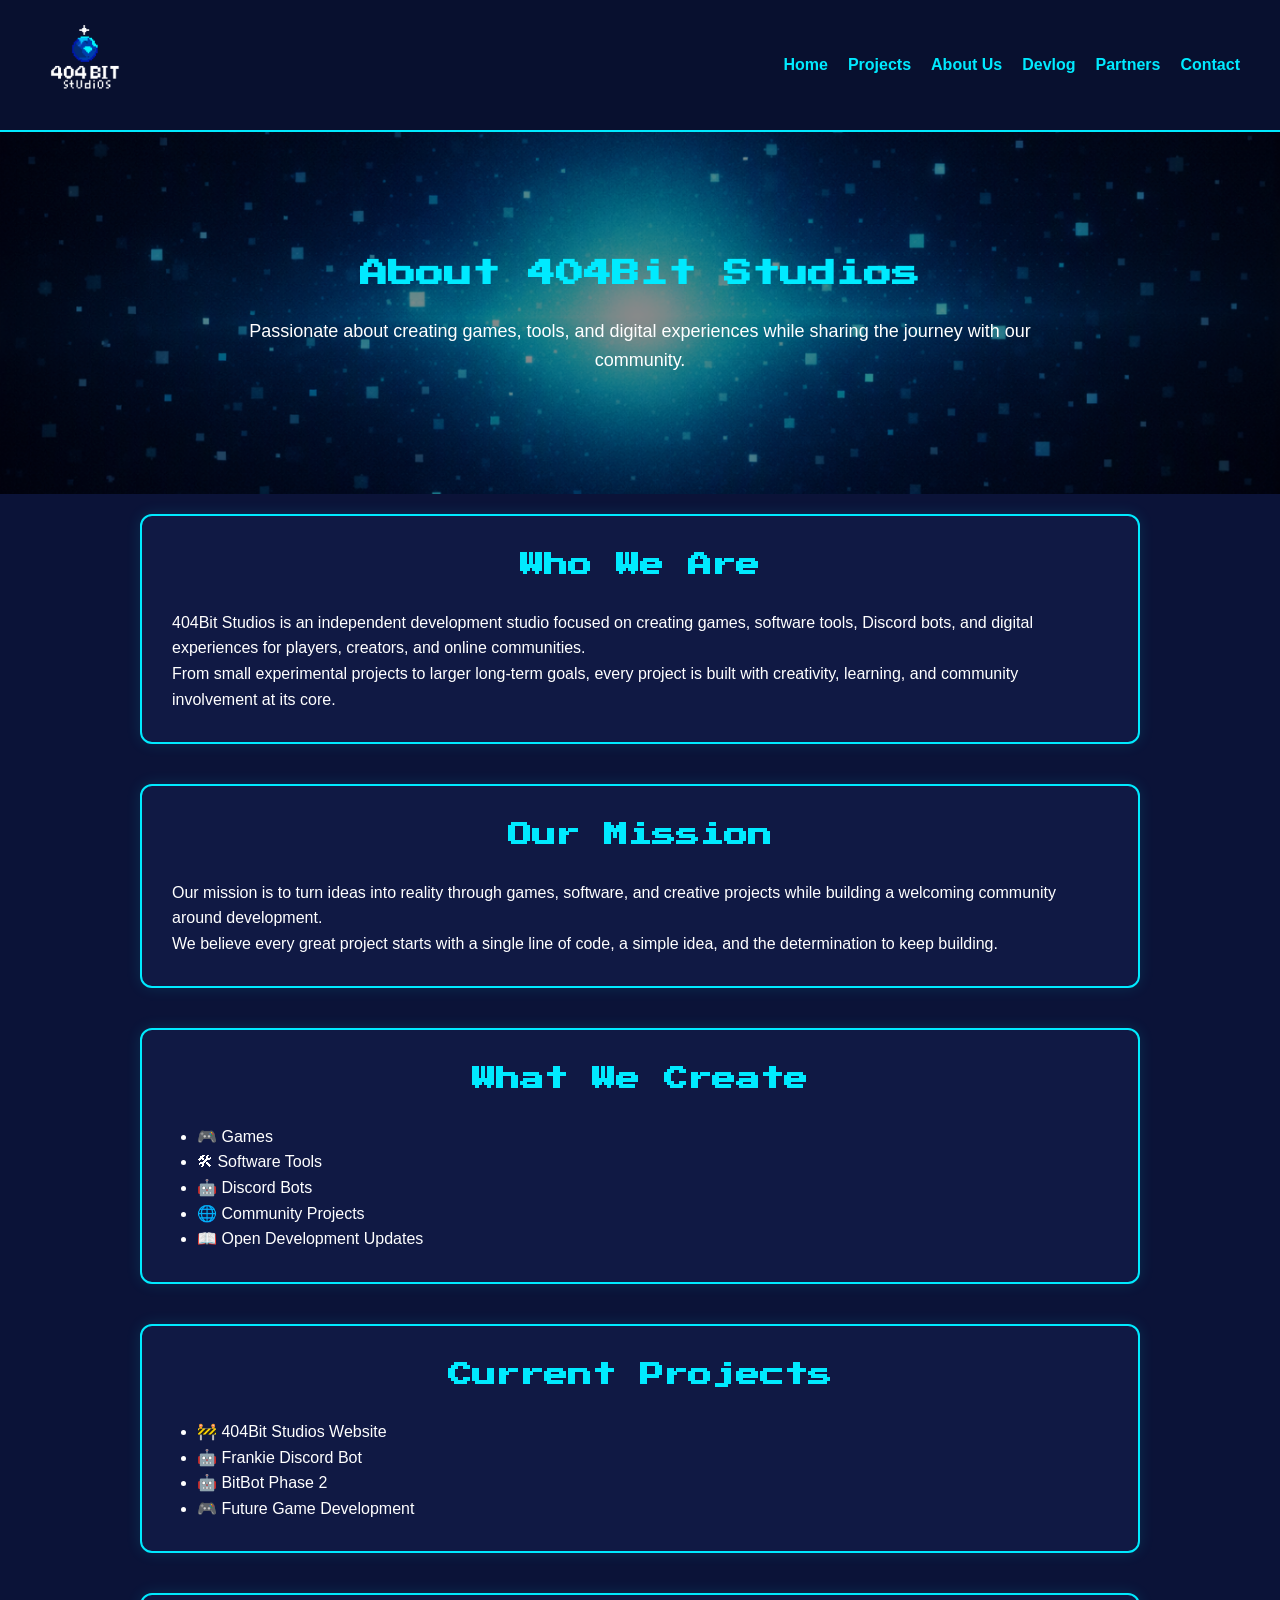
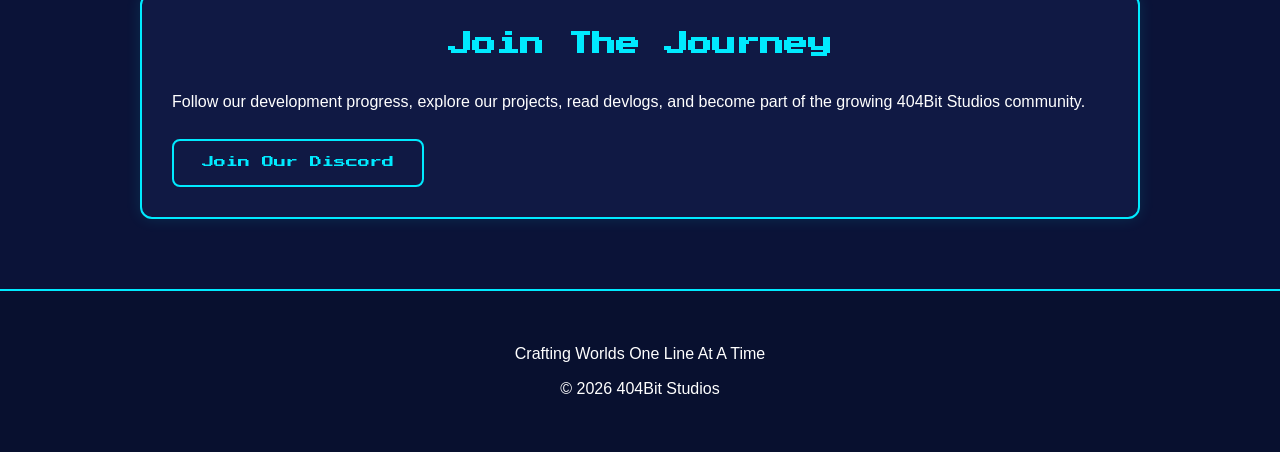
==== commit fd71b18c: "Refactor aboutus.html to improve formatting" ====
--- a/aboutus.html
+++ b/aboutus.html
@@ -19,7 +19,7 @@
             <img src="logo.png" alt="404Bit Studios Logo">
         </div>
 
-        <nav>
+       <nav>
             <a href="/">Home</a>
             <a href="projects.html">Projects</a>
             <a href="aboutus.html">About Us</a>
@@ -149,15 +149,6 @@
 
         <p>Crafting Worlds One Line At A Time</p>
 
-        <div class="footer-links">
-            <a href="index.html">Home</a>
-            <a href="projects.html">Projects</a>
-            <a href="aboutus.html">About Us</a>
-            <a href="devlog.html">Devlog</a>
-            <a href="partners.html">Partners</a>
-            <a href="contact.html">Contact</a>
-        </div>
-
         <p>© 2026 404Bit Studios</p>
 
     </footer>
